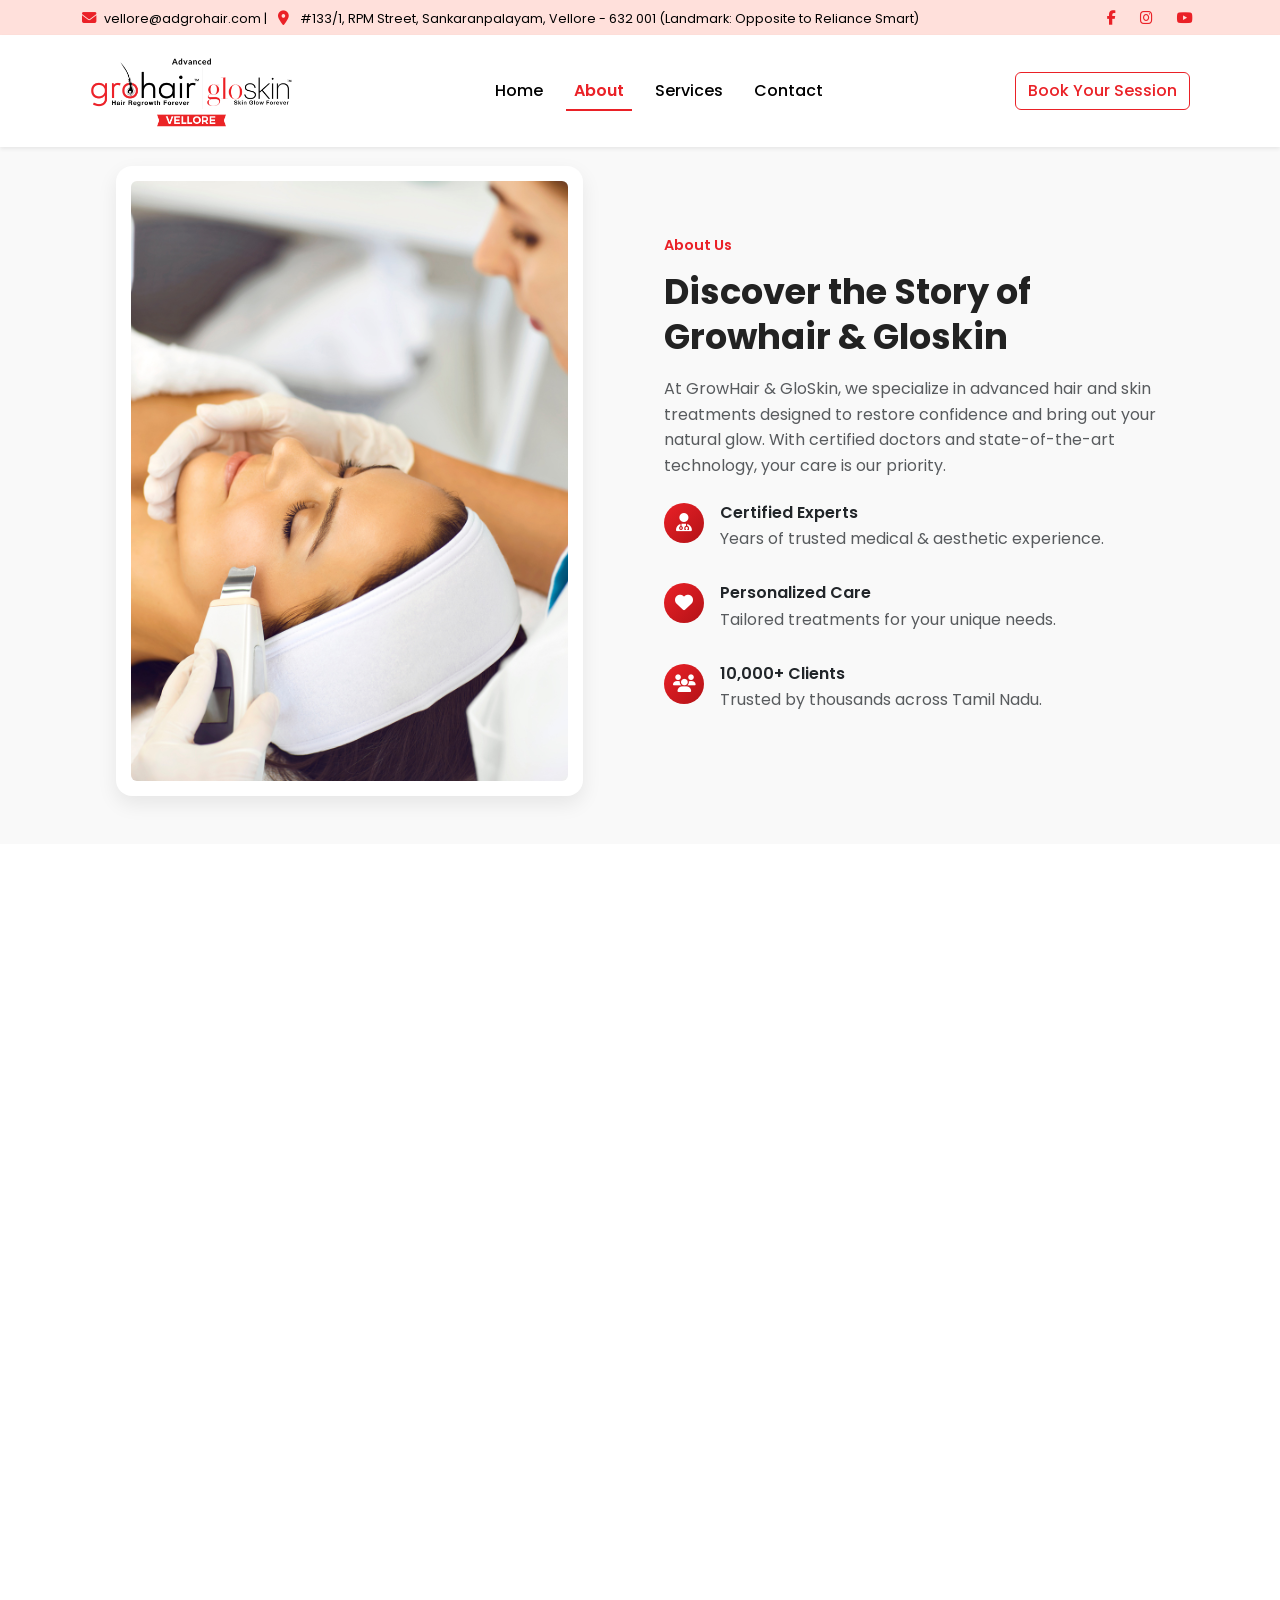
==== about.html @ 5939782a "Vellore_latestcommit_2309" ====
<!DOCTYPE html>
<html lang="en">
<head>
  <meta charset="UTF-8">
  <meta name="viewport" content="width=device-width, initial-scale=1.0">
  <title>GroHair & GloSkin - About</title>
<!-- Google Tag Manager -->
<script>(function(w,d,s,l,i){w[l]=w[l]||[];w[l].push({'gtm.start':
new Date().getTime(),event:'gtm.js'});var f=d.getElementsByTagName(s)[0],
j=d.createElement(s),dl=l!='dataLayer'?'&l='+l:'';j.async=true;j.src=
'https://www.googletagmanager.com/gtm.js?id='+i+dl;f.parentNode.insertBefore(j,f);
})(window,document,'script','dataLayer','GTM-WXD4KXWD');</script>
<!-- End Google Tag Manager -->


  <link rel="shortcut icon" href="assets/images/logo.png" type="image/x-icon">
  <link href="https://cdn.jsdelivr.net/npm/bootstrap@5.3.3/dist/css/bootstrap.min.css" rel="stylesheet">
   <link href="https://fonts.googleapis.com/css2?family=Poppins:wght@400;500;600;700&display=swap" rel="stylesheet">
   <link rel="stylesheet" href="https://cdn.jsdelivr.net/npm/swiper@11/swiper-bundle.min.css" />
      <link href="https://cdnjs.cloudflare.com/ajax/libs/font-awesome/6.4.0/css/all.min.css" rel="stylesheet">



<link rel="stylesheet" href="style.css">
<!-- Meta Pixel Code -->
<script>
!function(f,b,e,v,n,t,s)
{if(f.fbq)return;n=f.fbq=function(){n.callMethod?
n.callMethod.apply(n,arguments):n.queue.push(arguments)};
if(!f._fbq)f._fbq=n;n.push=n;n.loaded=!0;n.version='2.0';
n.queue=[];t=b.createElement(e);t.async=!0;
t.src=v;s=b.getElementsByTagName(e)[0];
s.parentNode.insertBefore(t,s)}(window, document,'script',
'https://connect.facebook.net/en_US/fbevents.js');
fbq('init', '1101899361295319');
fbq('track', 'PageView');
</script>
<noscript><img height="1" width="1" style="display:none"
src="https://www.facebook.com/tr?id=1101899361295319&ev=PageView&noscript=1"
/></noscript>
<!-- End Meta Pixel Code -->

<!-- Meta Pixel Code -->
<script>
!function(f,b,e,v,n,t,s)
{if(f.fbq)return;n=f.fbq=function(){n.callMethod?
n.callMethod.apply(n,arguments):n.queue.push(arguments)};
if(!f._fbq)f._fbq=n;n.push=n;n.loaded=!0;n.version='2.0';
n.queue=[];t=b.createElement(e);t.async=!0;
t.src=v;s=b.getElementsByTagName(e)[0];
s.parentNode.insertBefore(t,s)}(window, document,'script',
'https://connect.facebook.net/en_US/fbevents.js');
fbq('init', '1142570597698056');
fbq('track', 'PageView');
</script>
<noscript><img height="1" width="1" style="display:none"
src="https://www.facebook.com/tr?id=1142570597698056&ev=PageView&noscript=1"
/></noscript>

<!-- End Meta Pixel Code -->

<!-- Google tag (gtag.js) -->
<script async src="https://www.googletagmanager.com/gtag/js?id=AW-17506016477"></script>
<script>
  window.dataLayer = window.dataLayer || [];
  function gtag(){dataLayer.push(arguments);}
  gtag('js', new Date());

  gtag('config', 'AW-17506016477');
</script>

<script>
function gtag_report_conversion(url) {
  var callback = function () {
    if (typeof(url) != 'undefined') {
      window.location = url;
    }
  };
  gtag('event', 'conversion', {
      'send_to': 'AW-17506016477/Gh0JCNPVyZsbEN25wptB',
      'event_callback': callback
  });
  return false;
}
</script>

</head>
<body>
  <!-- Google Tag Manager (noscript) -->
<noscript><iframe src="https://www.googletagmanager.com/ns.html?id=GTM-WXD4KXWD"
height="0" width="0" style="display:none;visibility:hidden"></iframe></noscript>

<!-- End Google Tag Manager (noscript) -->

   <!-- Top Header -->
<div class="top-header fixed-top">
  <div class="container d-flex justify-content-between align-items-center small">
    <div class="">
    <a href="mailto:vellore@adgrohair.com"><i class="fas fa-envelope me-2"></i>vellore@adgrohair.com | </a>
      <i class="fas fa-map-marker-alt ms-2 me-2"></i> #133/1, RPM Street, Sankaranpalayam, Vellore - 632 001 (Landmark: Opposite to Reliance Smart)
    </div>
    <div>
      <a href="#" class="text-muted me-3"><i class="fab fa-facebook-f"></i></a>
      <a href="#" class="text-muted me-3"><i class="fab fa-instagram"></i></a>
      <a href="#" class="text-muted"><i class="fab fa-youtube"></i></a>
    </div>
  </div>
</div>
  <!-- Header -->
 <nav class="navbar navbar-expand-lg bg-white shadow-sm py-3 fixed-top">
  <div class="container">
<a class="navbar-brand" href="index.html">
  <img src="assets/images/logo.png" alt="GroHair GloSkin Logo" class="custom-logo">
</a>
    <button class="navbar-toggler" type="button" data-bs-toggle="collapse" data-bs-target="#navbarNav">
      <span class="navbar-toggler-icon"></span>
    </button>
    <div class="collapse navbar-collapse header-nav" id="navbarNav">
      <ul class="navbar-nav mx-auto mb-2 mb-lg-0">
        <li class="nav-item"><a class="nav-link " href="index.html">Home</a></li>
        <li class="nav-item"><a class="nav-link active" href="about.html">About</a></li>
        <li class="nav-item"><a class="nav-link" href="service.html">Services</a></li>
        <li class="nav-item"><a class="nav-link" href="contact.html">Contact</a></li>
      </ul>
      <div class="d-flex">
        <a href="booking.html" class="btn btn-outline-dark me-2">Book Your Session</a>
      </div>
    </div>
  </div>
</nav>



 <section class="about-single py-5">
  <div class="container">
    <div class="row align-items-center g-5">

      <!-- LEFT IMAGE -->
      <div class="col-lg-6 text-center">
        <div class="about-img-wrapper">
          <img src="assets/images/about.png" alt="About Clinic" class="img-fluid rounded">
        </div>
      </div>

      <!-- RIGHT CONTENT -->
      <div class="col-lg-6">
        <span class="tag">About Us</span>
        <h2 class="fw-bold mb-3">Discover the Story of Growhair & Gloskin</h2>
        <p class="text-muted mb-4">
          At GrowHair & GloSkin, we specialize in advanced hair and skin treatments 
          designed to restore confidence and bring out your natural glow. With 
          certified doctors and state-of-the-art technology, your care is our priority.
        </p>

        <!-- HIGHLIGHTS -->
        <div class="d-flex mb-3">
          <div class="icon-box me-3">
            <i class="fas fa-user-md"></i>
          </div>
          <div>
            <h6 class="fw-semibold mb-1">Certified Experts</h6>
            <p class="small text-muted">Years of trusted medical & aesthetic experience.</p>
          </div>
        </div>
        <div class="d-flex mb-3">
          <div class="icon-box me-3">
            <i class="fas fa-heart"></i>
          </div>
          <div>
            <h6 class="fw-semibold mb-1">Personalized Care</h6>
            <p class="small text-muted">Tailored treatments for your unique needs.</p>
          </div>
        </div>
        <div class="d-flex">
          <div class="icon-box me-3">
            <i class="fas fa-users"></i>
          </div>
          <div>
            <h6 class="fw-semibold mb-1">10,000+ Clients</h6>
            <p class="small text-muted">Trusted by thousands across Tamil Nadu.</p>
          </div>
        </div>
      </div>

    </div>
  </div>
</section>


<section class="popular-treatments py-5">
  <div class="container">
    <div class="row align-items-center flex-column flex-lg-row">

      <!-- LEFT CONTENT -->
        <div class="col-lg-4 mb-4 mb-lg-0 text-center text-lg-start">
        <p class="text-muted small">Popular on Glowskin</p>
        <h2 class="mb-3 fw-semibold">Our Most Popular Skin Treatments</h2>
        <p class="text-muted">Book professional massage & beauty therapists that come to you. Same day or in advance, <span class="text-danger fw-medium">7 days a week</span>, 6am to midnight.</p>

        <div class="d-flex gap-2 mt-4">
          <button class="treatments-prev btn btn-outline-light border"><</button>
          <button class="treatments-next btn btn-outline-light border">></button>
        </div>
      </div>

      <!-- RIGHT CARDS SLIDER -->
       <div class="col-lg-8">
        <div class="swiper popularSwiper">
          <div class="swiper-wrapper">

            <!-- CARD 1 -->
            <div class="swiper-slide treatment-card">
              <img src="assets/images/micro.png" class="img-fluid" alt="Remedial massage">
              <div class="card-body p-3">
                <h5 class="fw-semibold">Remedial Massage</h5>
                <p class="text-muted small mb-2">A targeted massage to relieve chronic aches, tension, and muscle soreness.</p>
                <a href="contact.html" class="fw-medium">BOOK NOW →</a>
              </div>
            </div>

            <!-- CARD 2 -->
            <div class="swiper-slide treatment-card">
              <img src="assets/images/Wart-removal.png" class="img-fluid" alt="Wart Removal">
              <div class="card-body p-3">
                <h5 class="fw-semibold">Wart Removal</h5>
                <p class="text-muted small mb-2">Advanced cryotherapy techniques for safe and effective wart removal.</p>
                <a href="contact.html" class="fw-medium">BOOK NOW →</a>
              </div>
            </div>

            <!-- CARD 3 -->
            <div class="swiper-slide treatment-card">
              <img src="assets/images/hair-laser.png" class="img-fluid" alt="Laser Hair Removal">
              <div class="card-body p-3">
                <h5 class="fw-semibold">Laser Hair Removal</h5>
                <p class="text-muted small mb-2">Say goodbye to unwanted hair with our safe and long-lasting laser treatments.</p>
                <a href="contact.html" class="fw-medium">BOOK NOW →</a>
              </div>
            </div>

            <!-- CARD 4 -->
            <div class="swiper-slide treatment-card">
              <img src="assets/images/hydrafacial.png" class="img-fluid" alt="HydraFacial">
              <div class="card-body p-3">
                <h5 class="fw-semibold">HydraFacial</h5>
                <p class="text-muted small mb-2">Deeply cleanse, extract, and hydrate for instantly glowing skin.</p>
                <a href="contact.html" class="fw-medium">BOOK NOW →</a>
              </div>
            </div>

            <!-- CARD 5 -->
            <div class="swiper-slide treatment-card">
              <img src="assets/images/q-switch.png" class="img-fluid" alt="Q-Switch Laser">
              <div class="card-body p-3">
                <h5 class="fw-semibold">Q-Switch Laser</h5>
                <p class="text-muted small mb-2">For pigmentation, melasma, and tattoo removal with precision and care.</p>
                <a href="contact.html" class="fw-medium">BOOK NOW →</a>
              </div>
            </div>

            <!-- CARD 6 -->
            <div class="swiper-slide treatment-card">
              <img src="assets/images/skin-brightning.png" class="img-fluid" alt="Skin Brightening">
              <div class="card-body p-3">
                <h5 class="fw-semibold">Skin Brightening</h5>
                <p class="text-muted small mb-2">Reveal radiant, even-toned skin with our custom brightening treatments.</p>
                <a href="contact.html" class="fw-medium">BOOK NOW →</a>
              </div>
            </div>

            <!-- CARD 7 -->
            <div class="swiper-slide treatment-card">
              <img src="assets/images/rf.png" class="img-fluid" alt="RF Skin Tightening">
              <div class="card-body p-3">
                <h5 class="fw-semibold">RF Skin Tightening</h5>
                <p class="text-muted small mb-2">Non-invasive radio frequency for firmer, younger-looking skin.</p>
                <a href="contact.html" class="fw-medium">BOOK NOW →</a>
              </div>
            </div>

            <!-- CARD 8 -->
            <div class="swiper-slide treatment-card">
              <img src="assets/images/botox.png" class="img-fluid" alt="Botox Injections">
              <div class="card-body p-3">
                <h5 class="fw-semibold">Wrinkle Reduction Therapy</h5>
                <p class="text-muted small mb-2">Reduce fine lines and wrinkles for a smooth, youthful appearance.</p>
                <a href="contact.html" class="fw-medium">BOOK NOW →</a>
              </div>
            </div>

          </div>
        </div>
      </div> <!-- End col -->

    </div>
  </div>
</section>



<section class="popular-treatments py-5">
  <div class="container">
    <div class="row align-items-center">

      <!-- LEFT CONTENT -->
      <div class="col-lg-4 mb-4 mb-lg-0">
        <p class="text-muted small">Popular on Growhair</p>
        <h2 class="mb-3 fw-semibold">Our Most Popular Hair Treatments</h2>
        <p class="text-muted">Book professional massage & beauty therapists that come to you. Same day or in advance, <span class="text-danger fw-medium">7 days a week</span>, 6am to midnight.</p>

        <!-- Navigation Arrows -->
        <div class="d-flex gap-2 mt-4">
          <button class="treatments-prev btn btn-outline-light border"><</button>
          <button class="treatments-next btn btn-outline-light border">></button>
        </div>
      </div>

      <!-- RIGHT CARDS SLIDER -->
      <div class="col-lg-8">
        <div class="swiper popularSwiper">
          <div class="swiper-wrapper">

            <!-- CARD 1 -->
<!-- CARD 1 -->
<div class="swiper-slide treatment-card">
  <img src="assets/images/Eyebrow-Transplant.png" class="img-fluid" alt="Eyebrow Transplant">
  <div class="card-body p-3">
    <h5 class="fw-semibold">Eyebrow Transplant</h5>
    <p class="text-muted small mb-2">Restore thinning or sparse brows naturally with permanent eyebrow transplants.</p>
    <a href="contact.html" class="text-primary fw-medium">BOOK NOW →</a>
  </div>
</div>

<!-- CARD 2 -->
<div class="swiper-slide treatment-card">
  <img src="assets/images/Mesotherapy.png" class="img-fluid" alt="Mesotherapy StemXPro">
  <div class="card-body p-3">
    <h5 class="fw-semibold">Mesotherapy – StemXPro</h5>
    <p class="text-muted small mb-2">Infuse essential vitamins, minerals & peptides to stimulate hair regrowth with StemXPro.</p>
    <a href="contact.html" class="text-primary fw-medium">BOOK NOW →</a>
  </div>
</div>

<!-- CARD 3 -->
<div class="swiper-slide treatment-card">
  <img src="assets/images/Scalp-Micropigmentation.png" class="img-fluid" alt="Scalp Micropigmentation">
  <div class="card-body p-3">
    <h5 class="fw-semibold">Scalp Micropigmentation</h5>
    <p class="text-muted small mb-2">Achieve the look of fuller, denser hair with advanced scalp tattooing techniques.</p>
    <a href="contact.html" class="text-primary fw-medium">BOOK NOW →</a>
  </div>
</div>

<!-- CARD 4 -->
<div class="swiper-slide treatment-card">
  <img src="assets/images/Oxgen-Laser-Therapy.png" class="img-fluid" alt="Oxygen Laser Therapy">
  <div class="card-body p-3">
    <h5 class="fw-semibold">Oxygen Laser Therapy</h5>
    <p class="text-muted small mb-2">Revitalize your scalp with oxygenation and laser stimulation for optimal hair health.</p>
    <a href="contact.html" class="text-primary fw-medium">BOOK NOW →</a>
  </div>
</div>

<!-- CARD 5 -->
<div class="swiper-slide treatment-card">
  <img src="assets/images/Mesotherapy.png" class="img-fluid" alt="Mesotherapy Classic">
  <div class="card-body p-3">
    <h5 class="fw-semibold">Mesotherapy – Classic</h5>
    <p class="text-muted small mb-2">Boost scalp circulation with microinjections of essential nutrients for thicker, healthier hair.</p>
    <a href="contact.html" class="text-primary fw-medium">BOOK NOW →</a>
  </div>
</div>
<!-- CARD 6 -->
<div class="swiper-slide treatment-card">
  <img src="assets/images/hair-regrowth.png" class="img-fluid" alt="Hair Transplant">
  <div class="card-body p-3">
    <h5 class="fw-semibold">Hair Transplant</h5>
    <p class="text-muted small mb-2">Regain natural-looking hair with advanced FUE and FUT hair transplant procedures.</p>
    <a href="contact.html" class="text-primary fw-medium">BOOK NOW →</a>
  </div>
</div>

<!-- CARD 7 -->
<div class="swiper-slide treatment-card">
  <img src="assets/images/genpro.png" class="img-fluid" alt="RegenPro9 GFC Therapy">
  <div class="card-body p-3">
    <h5 class="fw-semibold">RegenPro9 – GFC Therapy</h5>
    <p class="text-muted small mb-2">Activate natural hair regrowth using growth factor concentrate from your own blood.</p>
    <a href="contact.html" class="text-primary fw-medium">BOOK NOW →</a>
  </div>
</div>

            <!-- <div class="swiper-slide treatment-card">
              <img src="assets/images/skin-brightning.png" class="img-fluid" alt="Facial">
              <div class="card-body p-3">
                <h5 class="fw-semibold">Signature facial</h5>
                <p class="text-muted small mb-2">A strong treatment targeting day-to-day aches and chronic pain.</p>
                <a href="#" class="text-primary fw-medium">BOOK NOW →</a>
              </div>
            </div>
            <div class="swiper-slide treatment-card">
              <img src="assets/images/rf.png" class="img-fluid" alt="Facial">
              <div class="card-body p-3">
                <h5 class="fw-semibold">Signature facial</h5>
                <p class="text-muted small mb-2">A strong treatment targeting day-to-day aches and chronic pain.</p>
                <a href="#" class="text-primary fw-medium">BOOK NOW →</a>
              </div>
            </div>
<div class="swiper-slide treatment-card">
              <img src="assets/images/botox.png" class="img-fluid" alt="Facial">
              <div class="card-body p-3">
                <h5 class="fw-semibold">Signature facial</h5>
                <p class="text-muted small mb-2">A strong treatment targeting day-to-day aches and chronic pain.</p>
                <a href="#" class="fw-medium">BOOK NOW →</a>
              </div>
            </div>
          </div>
        </div> -->
      </div> <!-- End col -->
       <img src="assets/images/Flw-two-clr.png" class="popular-leaf-img" alt="Leaf Decoration">
    </div>
  </div>
</section>

<!-- Footer Start -->
<section class="grofooter-section">
  <div class="grofooter-container">
    <!-- Column 1: Logo + Tagline -->
<div class="grofooter-brand">
  <a href="index.html">
    <img src="assets/images/logo.png" alt="GroHair Logo" class="grofooter-logo" />
  </a>
  <p class="grofooter-tagline">
    Restore your confidence today with our expert hair restoration solutions.<br>
    Book your consultation now!
  </p>
</div>


    <!-- Column 2: Contact -->
<div class="grofooter-contact">
  <h3 class="grofooter-heading">Contact</h3>
  <p>
   #133/1, RPM Street, Sankaranpalayam, Vellore - 632 001 (Landmark: Opposite to Reliance Smart)
  </p>

  <div class="grofooter-contact-line">
    <span class="grofooter-icon">📞</span>
    <a href="tel:+917571856789" class="grofooter-link">+91 75718 56789</a>
  </div>

  <div class="grofooter-contact-line">
    <span class="grofooter-icon">📧</span>
    <a href="mailto:vellore@adgrohair.com" class="grofooter-link">
      vellore@adgrohair.com
    </a>
  </div>
</div>


    <!-- Column 3: Quick Links -->
    <div class="grofooter-links">
      <h3 class="grofooter-heading">Quick Links</h3>
      <a href="index.html">Home</a>
      <a href="about.html">About</a>
      <a href="service.html">Services</a>
      <a href="contact.html">Contact</a>
      <!-- <a href="#">Testimonials</a> -->
      <!-- <a href="#">FAQs</a> -->
    </div>

    <!-- Column 4: Locations (Map Embed) -->
    <div class="grofooter-map">
      <h3 class="grofooter-heading">Locations</h3>
     <iframe src="https://www.google.com/maps/embed?pb=!1m18!1m12!1m3!1d3889.08391767936!2d79.13043507454557!3d12.902325316394398!2m3!1f0!2f0!3f0!3m2!1i1024!2i768!4f13.1!3m3!1m2!1s0x3bad38e03134b855%3A0x3d7d2d4d1b8ae24e!2sAdvanced%20Grohair%20%26%20Gloskin%20Vellore!5e0!3m2!1sen!2sin!4v1757584518952!5m2!1sen!2sin" width="100%" height="200" style="border:0;" allowfullscreen="" loading="lazy" referrerpolicy="no-referrer-when-downgrade"></iframe>
    </div>
  </div>
</section>

<div class="grofooter-bottom">
  <p>
    &copy; <span id="currentYear"></span> GroHair & GloSkin. All rights reserved.
    Website created by
    <a href="https://discovertechnologies.co/" target="_blank" class="ara-link">
      ARA Discover Technologies - A unit of ARA Discoveries Pvt. Ltd.
    </a>
  </p>
</div>

  <script src="https://cdn.jsdelivr.net/npm/bootstrap@5.3.3/dist/js/bootstrap.bundle.min.js"></script>
  <script src="https://cdn.jsdelivr.net/npm/swiper@11/swiper-bundle.min.js"></script>

<script>
  // Dynamically update year
  document.getElementById("currentYear").textContent = new Date().getFullYear();
</script>
<script>
const swiper = new Swiper('.mySwiper', {
  slidesPerView: 3,
  spaceBetween: 30,
  loop: true,
  navigation: {
    nextEl: '.swiper-button-next',
    prevEl: '.swiper-button-prev',
  },
  breakpoints: {
    0: { slidesPerView: 1 },
    768: { slidesPerView: 2 },
    992: { slidesPerView: 3 }
  }
});


var popularSwiper = new Swiper(".popularSwiper", {
  slidesPerView: 'auto',
  spaceBetween: 20,
  navigation: {
    nextEl: '.treatments-next',
    prevEl: '.treatments-prev',
  },
});


</script>


  <script src="https://cdn.jsdelivr.net/npm/bootstrap@5.3.3/dist/js/bootstrap.bundle.min.js"></script>
  </body>
</html>
---- style.css ----
* {
  scrollbar-width: thin;
  scrollbar-color: #ec2024 #f1f1f1;
}

body, html {
  margin: 0;
  padding: 0;
  height: 100%;
  width: 100%;
  font-family: 'Poppins', sans-serif;
 padding-top: 59px;
 overflow-x: hidden;
}
/* Whole scrollbar */
::-webkit-scrollbar {
  width: 10px;
  height: 10px;
}

/* For most modern browsers */
input[type="date"] {
  color: #333; /* or any visible color */
}

/* For mobile Safari and older Android WebViews */
input[type="date"]::-webkit-datetime-edit {
  color: #333;
}

/* Optional: placeholder color (though not shown by default on type="date") */
input[type="date"]::placeholder {
  color: #999; /* fallback if placeholder ever shows */
}


/* Track (the background) */
::-webkit-scrollbar-track {
  background: #f1f1f1; /* light gray or anything neutral */
  border-radius: 10px;
}

/* Thumb (the handle) */
::-webkit-scrollbar-thumb {
  background: #ec2024; /* your brand red */
  border-radius: 10px;
  border: 2px solid #f1f1f1; /* optional for inner spacing effect */
}

/* Hover effect */
::-webkit-scrollbar-thumb:hover {
  background: #ba0c1d; /* darker red on hover */
}

/* HERO SECTION */
.hero-overlay {
  position: relative;
  height: 100vh;
  background: url("assets/images/hero.png") center/cover no-repeat;
  display: flex;
  align-items: center;
  justify-content: center;
  color: #fff;
}

.overlay-content {
  background: rgba(0,0,0,0.6);
  padding: 40px;
  border-radius: 12px;
  text-align: center;
  max-width: 700px;
}

.overlay-content h1 {
  font-size: 3rem;
  margin-bottom: 20px;
}

.overlay-content p {
  font-size: 1.2rem;
  margin-bottom: 25px;
}

.overlay-span {
  color: #ffdada;
  font-weight: 200;
  margin-top: 10px;
}

.hero-buttons {
  display: flex;
  justify-content: center;
  gap: 15px;
  flex-wrap: wrap;
}

.btn-main {
  background: #EA2127;
  color: #fff;
  padding: 12px 28px;
  border-radius: 6px;
  text-decoration: none;
  font-weight: 600;
}

.btn-alt {
  border: 2px solid #fff;
  padding: 12px 28px;
  border-radius: 6px;
  text-decoration: none;
  color: #fff;
}



.top-header {
  background-color: #ffe0db;
  font-size: 0.9rem;
  color: #000;
  border-bottom: 1px solid #e0e0e0;
  padding: 10px 0;      /* ✅ smaller padding for tighter look */
  position: fixed;
  top: 0;
  left: 0;
  right: 0;
  z-index: 1030;
  margin: 0;           /* ✅ no margin */
}
.top-header i {
  color: #EA2127;            /* muted grey by default */
  margin-right: 5px;
  transition: color 0.3s ease;
  font-size: 0.9rem;
}



.top-header a:hover i {
  color: #dc3545;            /* red on hover */
}


.navbar.fixed-top {
  top: calc(10px * 2 + 1px + 0.9rem);  /* ✅ matches the top-header’s height calculation */
  margin: 0;          /* ✅ no margin */
  z-index: 1040;
}

.top-header a {
  color: #000 ;
  transition: color 0.3s;
  text-decoration: none;
}

.top-header a:hover {
  color: #dc3545; /* Red on hover */
}

.top-header i {
  margin-right: 5px;
}

.navbar {
  z-index: 1030; /* stays above other content */
}


.navbar-nav .nav-link {
  position: relative;
  padding: 0.5rem 1rem;
  font-weight: 500;
  color: #333; /* Default color */
  transition: color 0.3s, border-color 0.3s;
}

.navbar-nav .nav-link:hover {
  color: #EA2127; /* Your theme red color */
}

.navbar-nav .nav-link.active {
  color: #EA2127; /* Active tab color */
  font-weight: 600;
}

/* Optional: underline on active or hover */
.navbar-nav .nav-link::after {
  content: '';
  position: absolute;
  left: 0;
  bottom: 0;
  height: 2px;
  width: 0;
  background-color: #EA2127;
  transition: width 0.3s ease;
}

.navbar-nav .nav-link:hover::after,
.navbar-nav .nav-link.active::after {
  width: 100%;
}


.header-nav .nav-link {
  color: #000;
  margin-right: 15px;
  font-weight: 500;
}

.header-nav .btn-primary {
  background-color: #EA2127;
  border-color: #EA2127;
  margin-left: 10px;
  font-weight: 500;
}

.header-nav .btn-outline-dark {
  border-color: #EA2127;
  color: #EA2127;
  font-weight: 500;
}

.btn-outline-dark:hover {
  background-color: #EA2127;
  border-color: #EA2127;
  color: #fff;
  transform: scale(1.05);    /* Slight zoom effect */
}
.btn-outline-dark {
  border-color: #EA2127;
  color: #EA2127;
  transition: all 0.3s ease;
}
.navbar-brand {
  color: #EA2127 !important;
  font-weight: 700;
  font-size: 1.5rem;
    display: flex;
  align-items: center;
  max-height: 80px; /* Lock the navbar brand height */
  overflow: hidden;
}
.custom-logo {
  height: auto;
  max-height: 92px; /* Increase this to scale logo visually */
  object-fit: contain;
  transition: transform 0.3s ease-in-out;
}

.custom-logo:hover {
  transform: scale(1.05); /* Optional: adds subtle hover zoom */
}


/* === BREAKPOINTS === */

/* <576px - Mobile Phones */
@media (max-width: 575.98px) {
  .hero-section {
    display: flex;
    flex-direction: column;
     height: auto;
  }

  .navbar.fixed-top {
    top: 0;
  }
.top-header {
  display: none;
}
  .hero-left {
    padding: 70px 15px;
    text-align: center;

  }

  .hero-left h1 {
    font-size: 1.8rem;
  }

  .hero-left p {
    font-size: 1rem;
  }

  .hero-left .btn {
    width: 100%;
    margin-bottom: 10px;
  }

  .hero-right {
    width: 100%;
    height: 100vh; /* ✅ Fills full viewport height on mobile */
    overflow: hidden;
    position: relative;
  }

  .hero-right img {
    width: 100%;
    height: 100%;
    object-fit: cover; /* ✅ This is the king here → fills perfectly without distortion */
    display: block;
  }
}



/* 576px - 767.98px (Small Devices - Large Phones / Small Tablets) */
@media (min-width: 576px) and (max-width: 767.98px) {
    .hero-section {
    display: flex;
    flex-direction: column;
     height: auto;
  }

  .navbar.fixed-top {
    top: 0;
  }
  .hero-section {
    flex-direction: column;
  }
  .hero-left {
    padding: 40px 25px;
    text-align: center;
  }
  .hero-left h1 {
    font-size: 2rem;
  }
  .hero-left .btn {
    width: 100%;
    margin-bottom: 10px;
  }
  .hero-right {
    height: 300px;
  }
}

/* 768px - 991.98px (Tablets) */
@media (min-width: 768px) and (max-width: 991.98px) {
  .hero-left {
    padding: 50px;
  }
  .hero-left h1 {
    font-size: 2.3rem;
  }
  .hero-left p {
    font-size: 1.05rem;
  }
  .hero-right {
    height: 100%;
  }
}

/* 992px - 1199.98px (Small Desktops) */
@media (min-width: 992px) and (max-width: 1199.98px) {
  .hero-left {
    padding: 60px;
  }
  .hero-left h1 {
    font-size: 2.5rem;
  }
}

/* 1200px - 1399.98px (Large Desktops) */
@media (min-width: 1200px) and (max-width: 1399.98px) {
  .hero-left h1 {
    font-size: 2.8rem;
  }
}

    /* <!------------------------------------ Self-Care Steps Section --------------------------------------> */

    .selfcare-wrapper {
      margin-top: 50px;
      background: url('assets/images/bgs.png') no-repeat center top;
      background-size: cover;
      padding: 120px 20px 80px;
      color: #333;
    }

    .selfcare-wrapper h2 {
      font-size: 2.5rem;
      margin-bottom: 20px;
      font-weight: 600;
    }

    .selfcare-wrapper .step {
      margin-bottom: 40px;
    }

    .selfcare-wrapper .step h5 {
      color: #EA2127;
      font-weight: 600;
      margin-top: 15px;
    }

    .selfcare-wrapper .step p {
      color: #555;
      margin-top: 10px;
      font-size: 0.95rem;
    }

    .selfcare-wrapper .btn-primary {
      background-color: #EA2127;
      border-color: #EA2127;
      padding: 12px 25px;
      font-weight: 500;
      margin-top: 20px;
    }
.heading-wrapper {
  min-height: 60px; /* Set this to the tallest expected heading height */
  display: flex;
  align-items: center;
  justify-content: center;
}
.step {
  display: grid;
  grid-template-rows: auto 50px 1fr;
}

.step-heading {
  margin-bottom: 0;
  display: flex;
  align-items: center;
  justify-content: center;
}

.step-description {
  color: #555;
  margin-top: 10px;
}
.step img {
  height: 240px;
  width: auto;
  display: block;
  margin: 0 auto;
}


.swiper {
  width: 100%;
  padding: 60px 50px;
}

.swiper-wrapper {
  align-items: center;
}
.swiper-slide {
  background: #fff;
  border-radius: 12px;
  padding: 25px;
  box-shadow: 0 4px 12px rgba(0,0,0,0.1);
  transition: transform 0.4s ease, box-shadow 0.4s ease;
}

.swiper-slide-active {
  transform: scale(1.05);  /* Slight pop */
  box-shadow: 0 12px 30px rgba(0,0,0,0.15);
}

.swiper-wrapper {
  display: flex;
}


.review-author {
  display: flex;
  align-items: center;
  margin-top: 15px;
}

.review-card img {
  border-radius: 50%;
  width: 40px;
  height: 40px;
  margin-right: 10px;
  margin-bottom: 10px !important;
}

.name {
  font-weight: bold;
  color: #EA2127;
}

.swiper-button-next,
.swiper-button-prev {
  background: #EA2127;
  color: #fff;
  width: 40px;
  height: 40px;
  border-radius: 50%;
  display: flex;
  justify-content: center;
  align-items: center;
  box-shadow: 0 4px 10px rgba(0,0,0,0.15);
}

.swiper-button-next::after,
.swiper-button-prev::after {
  font-size: 16px;
}


.review-author {
  display: flex;
  align-items: center;
  margin-top: 15px;
}

.name {
  font-weight: bold;
  color: #EA2127;
}



@media (max-width: 575.98px) {
  .selfcare-wrapper {
    padding: 80px 15px 60px;
  }

  .selfcare-wrapper h2 {
    font-size: 1.8rem;
  }

  .step img {
    height: 180px;
  }

  .swiper {
    padding: 40px 30px;
  }

  .swiper-slide {
    padding: 35px;
  }
}

/* Small Devices (576px - 767.98px) */
@media (min-width: 576px) and (max-width: 767.98px) {
  .selfcare-wrapper h2 {
    font-size: 2rem;
  }

  .step img {
    height: 200px;
  }

  .swiper {
    padding: 40px 20px;
  }
   .swiper-slide {
    padding: 35px;
  }
}

/* Medium Devices (768px - 991.98px) */
@media (min-width: 768px) and (max-width: 991.98px) {
  .selfcare-wrapper {
    padding: 100px 30px 70px;
  }

  .selfcare-wrapper h2 {
    font-size: 2.2rem;
  }

  .step img {
    height: 220px;
  }

  .swiper {
    padding: 50px 30px;
  }
}

/* Large Devices (992px - 1199.98px) */
@media (min-width: 992px) and (max-width: 1199.98px) {
  .selfcare-wrapper {
    padding: 120px 50px 80px;
  }

  .selfcare-wrapper h2 {
    font-size: 2.3rem;
  }

  .step img {
    height: 240px;
  }

  .swiper {
    padding: 60px 40px;
  }
}

/* Extra Large Devices (1200px - 1399.98px) */
@media (min-width: 1200px) and (max-width: 1399.98px) {
  .selfcare-wrapper {
    padding: 120px 70px 90px;
  }

  .selfcare-wrapper h2 {
    font-size: 2.5rem;
  }

  .step img {
    height: 260px;
  }

  .swiper {
    padding: 70px 50px;
  }
}



/* treatments------------------------------- */

.popular-leaf-img {
  position: absolute;
  top: 0;         /* position at the top */
  right: 0;       /* right edge of the container */
  width: 100px;   /* control the size */
 /* subtle, like your screenshot */
  z-index: 1;
  pointer-events: none; /* clicks pass through to slider buttons */
}


.treatment-card:hover .leaf-img {
  opacity: 0.5; /* increase opacity slightly on hover for effect */
}


.popular-treatments .row {
  display: flex;
  flex-wrap: wrap;
}

.popular-treatments .col-lg-4 {
  flex: 0 0 auto;
  width: 33.3333%;
  max-width: 33.3333%;
}

.popular-treatments .col-lg-8 {
  flex: 0 0 auto;
  width: 66.6666%;
  max-width: 66.6666%;
  overflow: hidden; /* THIS prevents swiper from overflowing into left */
  position: relative; /* For swiper absolute positioning if needed */
}

.popularSwiper {
  overflow: visible; /* allow slides to breathe */
}

.popularSwiper .swiper-wrapper {
  display: flex;
}

.popularSwiper .swiper-slide {
  min-width: 280px; /* fixed or adjust based on your design */
  margin-right: 20px;
}

.treatment-card {
  background: #fff7f9;
  border-radius: 10px;
  overflow: hidden;
  transition: transform 0.3s ease;
}

.treatment-card:hover {
  transform: translateY(-5px);
}

.treatment-card img {
  width: 100%;
  height: auto;
  object-fit: cover;
  border-radius: 10px;
}

.treatment-card .card-body {
  padding: 20px;
}

.treatment-card h5 {
  font-size: 1.1rem;
  margin-bottom: 0.5rem;
}

.treatment-card a {
  color: #EA2127;
  text-decoration: none;
  font-weight: 500;
}

.treatments-prev,
.treatments-next {
  width: 35px;
  height: 35px;
  background: #f5ddea;
  color: #000 !important;
  border-radius: 50%;
  border: none;
  font-weight: bold;
  transition: background 0.3s;
}

.treatments-prev:hover,
.treatments-next:hover {
  background: #EA2127;
  color: #fff;
}

/* Swiper overrides */
.popularSwiper {
  overflow: visible;
}
.popularSwiper .swiper-slide {
  width: 260px; /* adjust card width */
  margin-right: 20px;
}

.card-body a{
  color:#EA2127 !important;
}

/* Default Styles (for >=1400px screens or desktops) already defined above */

/* 1200px - 1399px (Large Desktops) */
@media (max-width: 1399.98px) {
  .popularSwiper .swiper-slide {
    width: 240px;  /* slightly smaller cards */
    margin-right: 16px;
  }

  .treatment-card .card-body {
    padding: 16px;
  }
}

/* 992px - 1199px (Medium Desktops / Tablets Landscape) */
@media (max-width: 1199.98px) {
  .popular-treatments .col-lg-4 {
    width: 100%; /* Stack on smaller screens */
    text-align: center;
    margin-bottom: 20px;
  }

  .popular-treatments .col-lg-8 {
    width: 100%;
  }

  .popularSwiper .swiper-slide {
    width: 220px;
    margin-right: 15px;
  }

  .treatments-prev,
  .treatments-next {
    width: 32px;
    height: 32px;
  }
}

/* 768px - 991px (Tablets Portrait) */
@media (max-width: 991.98px) {
    .popular-treatments .col-lg-4 {
    width: 100% !important;
    max-width: 100% !important;
  }

  .popular-treatments .row {
    flex-direction: column !important;
  }

  .popular-treatments .treatments-prev,
  .popular-treatments .treatments-next {
    margin: 0 5px;
  }

  .popular-treatments .treatments-prev,
  .popular-treatments .treatments-next {
    width: 40px;
    height: 40px;
  }
  .popular-treatments .col-lg-8 {
    width: 100% !important;
    max-width: 100% !important;
  }
}

/* Below 576px (Phones) */
@media (max-width: 575.98px) {
   .popular-treatments .col-lg-4 {
    width: 100% !important;
    max-width: 100% !important;
  }

  .popular-treatments .row {
    flex-direction: column !important;
  }

  .popular-treatments .treatments-prev,
  .popular-treatments .treatments-next {
    margin: 0 5px;
  }

  .popular-treatments .treatments-prev,
  .popular-treatments .treatments-next {
    width: 40px;
    height: 40px;
  }
  .popular-treatments .col-lg-8 {
    width: 100% !important;
    max-width: 100% !important;
  }
}


.faq-section {
  background-color: #f7fafd;
  font-family: 'Poppins', sans-serif;
  background: url('assets/images/Vector\ 10.png') no-repeat center top;
}

.faq-search {
  position: relative;
  max-width: 500px;
}

.faq-search input {
  padding-right: 40px;
  border-radius: 6px;
  border: 1px solid #ccc;
}

.faq-search .search-btn {
  position: absolute;
  right: 10px;
  top: 50%;
  transform: translateY(-50%);
  background: none;
  border: none;
  color: #EA2127;
  font-size: 1.2rem;
}

.accordion-button:not(.collapsed) {
  color: #dc3545; /* Bootstrap’s red or use your custom red code */
  background-color: #ffe6e9; /* light red background (optional, remove if you want white) */
  box-shadow: inset 0 -1px 0 rgba(0,0,0,.125);
}

.accordion-button:focus {
  border-color: #dc3545;
  box-shadow: 0 0 0 0.25rem rgba(220, 53, 69, 0.25);
}


.accordion-button {
  font-size: 0.95rem;
  color: #000;
  font-weight: 500;
}

.accordion-button:focus {
  box-shadow: none;
}

.faq-leaf-img {
  position: absolute;
  right: 0;
  bottom: 0;
  width: 180px;
  z-index: 0;
  opacity: 0.8;
}

.btn-primary {
  background-color: #EA2127;
  border-color: #EA2127;
  font-weight: 500;
}
 .grofooter-section {
    background-color: #fff8f8;
    padding: 50px 20px;
  }

  .grofooter-container {
    display: grid;
    grid-template-columns: 1fr;
    gap: 30px;
    max-width: 1200px;
    margin: auto;
  }

  .grofooter-brand {
    text-align: left;
  }

  .grofooter-logo {
    max-width: 220px;
    margin-bottom: 15px;
  }

  .grofooter-tagline {
    font-size: 16px;
    color: #222;
    line-height: 1.6;
  }

  .grofooter-contact, .grofooter-links, .grofooter-map {
    font-size: 16px;
    color: #333;
  }

  .grofooter-heading {
    font-size: 20px;
    margin-bottom: 15px;
    font-weight: 600;
  }

  .grofooter-links a {
    display: block;
    color: #000;
    text-decoration: none;
    margin-bottom: 8px;
    transition: color 0.3s ease;
  }

  .grofooter-links a:hover {
    color: #e53935;
  }

  .grofooter-contact-line {
  display: flex;
  align-items: center;
  gap: 8px;
  margin: 5px 0;
}

.grofooter-icon {
  font-size: 16px;
}

.grofooter-link {
  color: #000;
  text-decoration: none;
}

.grofooter-link:hover {
  color: #e53935;
}

.grofooter-bottom {
  background-color: #ec2024;
  color: #fff;
  text-align: center;
  padding: 10px 10px;
  justify-content: center;
  font-size: 0.9rem;
}

.grofooter-bottom p{
  margin-bottom: 0;
}

.grofooter-bottom a.ara-link {
  color: #fff; /* or your brand red */
  text-decoration: none;
  font-weight: 500;
}

.grofooter-bottom a.ara-link:hover {
  text-decoration: underline;
}



@media (max-width: 576px) {
   .grofooter-container {
    grid-template-columns: 1fr; /* Force single column, stacked */
  }

  .grofooter-brand,
  .grofooter-contact,
  .grofooter-links,
  .grofooter-map {
    text-align: left;
  }

  .grofooter-logo {
    max-width: 180px;
  }

  .grofooter-tagline {
    font-size: 14px;
    line-height: 1.5;
  }

  .grofooter-heading {
    font-size: 18px;
  }

  .grofooter-contact,
  .grofooter-links,
  .grofooter-map {
    font-size: 14px;
  }

  .grofooter-contact-line {
    flex-wrap: wrap; /* Makes icon + text break onto next line if squished */
  }

  .grofooter-link {
    word-break: break-word; /* Wrap long email addresses */
    font-size: 14px;
  }

  .grofooter-map iframe {
    width: 100%;
    height: 180px;
  }
  }


  @media (min-width: 768px) {
    .grofooter-container {
      grid-template-columns: repeat(3, 1fr);
    }
  }

  @media (min-width: 992px) {
    .grofooter-container {
      grid-template-columns: 2fr 1fr 1fr 1.5fr;
    }
  }

  @media (min-width: 1200px) {
    .grofooter-container {
      gap: 50px;
    }
  }


  /* before after------------------------------------------------------------ */

  .before-after-section .ba-card img {
  transition: transform 0.3s ease;
}

.before-after-section .ba-card:hover img {
  transform: scale(1.05);
}



  /* about------------------------------------------------------------------- */

.about-single {
  background: #f9f9f9;
}

.about-single .tag {
  font-size: 0.9rem;
  font-weight: 600;
  color: #EA2127;
  display: inline-block;
  margin-bottom: 12px;
}

.about-single h2 {
  font-size: 2.2rem;
  line-height: 1.3;
  color: #222;
}

.about-single p {
  font-size: 1rem;
  line-height: 1.6;
}

.about-img-wrapper {
  background: #fff;
  padding: 15px;
  border-radius: 16px;
  box-shadow: 0 8px 20px rgba(0,0,0,0.08);
  display: inline-block;
}

.icon-box {
  width: 40px;
  height: 40px;
  border-radius: 50%;
  background: linear-gradient(135deg, #EA2127, #b31217);
  display: flex;
  align-items: center;
  justify-content: center;
  color: #fff;
  font-size: 18px;
}

@media (max-width: 767px) {
  .about-single {
    text-align: center;
  }
  .about-single h2 {
    font-size: 1.8rem;
  }
  .d-flex {
    justify-content: center;
  }
}



/* services----------------------------------------------------------------- */

.toggle-arrow {
  font-size: 1rem;
  margin-left: 6px;
  display: inline-block;
  transition: transform 0.3s ease; /* smooth animation */
}

.toggle-arrow.down {
  transform: rotate(90deg); /* rotates from right to down */
}


.treatment-detail-section {
  background-color: #fdf6f9;
}

.treatment-nav li {
  cursor: pointer;
  margin-bottom: 12px;
  padding: 10px 15px;
  border-radius: 5px;
  transition: background 0.3s;
}
.treatment-nav li:hover {
  background-color: #EA2127; /* Optional: highlight the whole li on hover */
  color: #fff; /* Text color of the li */
}

.treatment-nav li:hover span {
  color: #fff; /* Span color turns white on hover */
}
.treatment-nav li.active, .treatment-nav li:hover {
  background-color: #EA2127;
  color: #fff;
}
.treatment-nav li span {
  font-weight: 600;
  margin-right: 10px;
  color: #EA2127;
}
.treatment-nav li.active span {
  color: #ffffff;
}

.tab-pane {
  display: none;
}
.tab-pane.active {
  display: block;
}

.treatment-title {
  font-size: 1.8rem;
}

.img-wrapper {
  position: relative;
}
.decorative-leaf {
  position: absolute;
  bottom: 500px;
  right: -20px;
  width: 80px;
}

.decorative-leafs {
  position: absolute;
  top: 150px;
  left: 20px;
  width: 80px;
}

.category-toggle {
  cursor: pointer;
  position: relative;
  transition: color 0.3s ease;
}
.category-toggle.active {
  color: #EA2127; /* Active = primary highlight color */
}

.category-toggle:hover {
  color: #EA2127; /* or your brand primary color */
}


@media (max-width: 768px) {
  .decorative-leafs {
    display: none;
  }
}


/* contact--------------------------------------------------------------------- */


    .contact-form {
      background: #fff;
      border-radius: 10px;
      padding: 40px;
      box-shadow: 0 0 15px rgba(0,0,0,0.05);
    }
    .form-control, .form-check-input {
      border-radius: 8px;
      padding: 12px 14px;
    }
    .form-check-label {
      font-size: 0.9rem;
    }
    .contact-info {
      background: #fff;
      border-radius: 10px;
      padding: 30px;
      box-shadow: 0 0 15px rgba(0,0,0,0.05);
    }
    .contact-info img {
      border-radius: 12px;
      width: 100%;
      height: auto;
      object-fit: cover;
    }
    .contact-info .info-box {
      background: #f5f7fa;
      border-radius: 8px;
      padding: 15px;
      margin-top: 15px;
    }
    .contact-info .info-box i {
      color: #0d6efd;
      margin-right: 10px;
    }



    .book-section {
      /* margin: 100px 20px; */
      min-height: 100vh;
      background: url('assets/images/grohair-slide-four.webp') no-repeat center center/cover;
      display: flex;
      align-items: center;
      justify-content: center;
      padding: 40px 20px;
    }

    .book-form-wrapper {
      background-color: rgba(0, 0, 0, 0.85);
      padding: 40px;
      border-radius: 10px;
      max-width: 600px;
      width: 100%;
    }

    .book-form-wrapper h2 {
      text-align: center;
      margin-bottom: 30px;
      font-size: 28px;
      font-weight: bold;
      line-height: 1.4;
      color: white !important;
    }

    .book-form {
      display: flex;
      flex-wrap: wrap;
      gap: 15px;
    }

    .book-input,
    .book-select {
      flex: 1 1 calc(50% - 10px);
      padding: 12px 15px;
      background: transparent;
      border: 1px solid #fff;
      color: #fff !important;
      border-radius: 4px;
      font-size: 14px;
    }

.book-input[type="date"] {
  /* background-color: #000 !important; */
  color: #fff !important;
  border: 1px solid #fff;
  padding: 12px 15px;
  border-radius: 4px;
  font-size: 14px;
  appearance: none;
  -webkit-appearance: none;
  -moz-appearance: none;
}

/* Force color on the internal date value */
.book-input[type="date"]::-webkit-datetime-edit {
  color: #fff;
}

/* Remove borders around the date text */
.book-input[type="date"]::-webkit-inner-spin-button,
.book-input[type="date"]::-webkit-clear-button {
  display: none;
}

/* White calendar icon */
.book-input[type="date"]::-webkit-calendar-picker-indicator {
  filter: invert(1);
  cursor: pointer;
}


    .book-input::placeholder,
    .book-select {
      color: #ddd !important;
    }

    .book-input[type="date"],
    .book-input[type="time"] {
      color-scheme: dark;
    }

    .book-button-wrapper {
      flex: 1 1 100%;
      text-align: center;
    }

    .book-btn {
      background-color: #ff2f3b;
      border: none;
      padding: 12px 30px;
      font-size: 16px;
      color: #fff;
      border-radius: 5px;
      cursor: pointer;
      transition: 0.3s ease;
    }

    .book-btn:hover {
      background-color: #d12630;
    }

    /* Tagline above heading */
    .book-top-tag {
      position: absolute;
      top: 30px;
      text-align: center;
      width: 100%;
    }

    .book-top-tag span {
      background-color: #ff2f3b;
      color: white;
      padding: 4px 12px;
      border-radius: 20px;
      font-size: 12px;
      text-transform: uppercase;
      letter-spacing: 1px;
    }

    .book-top-tag h1 {
      color: #111;
      margin-top: 10px;
      font-size: 26px;
    }
.book-select {
  flex: 1 1 calc(50% - 10px);
  padding: 12px 15px;
  /* background-color: #000 !important;            */
  color: #fff !important;                      /* White text */
  border: 1px solid #fff;
  border-radius: 4px;
  font-size: 14px;
  appearance: none !important;
  -webkit-appearance: none !important;
  -moz-appearance: none !important;
  background-image: url("data:image/svg+xml;utf8,<svg fill='white' height='16' viewBox='0 0 24 24' width='16' xmlns='http://www.w3.org/2000/svg'><path d='M7 10l5 5 5-5z'/></svg>");
  background-repeat: no-repeat;
  background-position: right 10px center;
  background-size: 16px;
  background-blend-mode: difference;
  cursor: pointer;
}


.book-select:focus {
  outline: none;
  box-shadow: 0 0 0 2px #ff2f3b; /* That punchy hot pink/red accent */
}

.book-select option {
  background-color: #000 !important;           /* Forces dark dropdown list */
  color: #fff !important;
}

    @media (max-width: 600px) {
      .book-input,
      .book-select {
        flex: 1 1 100%;
      }
    }




.thankyou-container {
  text-align: center;
  font-family: 'Segoe UI', Tahoma, Geneva, Verdana, sans-serif;
  background: linear-gradient(to right, #ece9e6, #ffffff);
  display: flex;
  justify-content: center;
  align-items: center;
  height: 100vh;
}

.thankyou-box {
  background-color: #fff;
  padding: 3rem;
  border-radius: 1.5rem;
  box-shadow: 0 8px 24px rgba(0, 0, 0, 0.1);
}

.thankyou-box h1 {
  font-size: 2.5rem;
  color: #4CAF50;
  margin-bottom: 1rem;
}

.thankyou-box p {
  font-size: 1.2rem;
  color: #333;
  margin-bottom: 2rem;
}

.thank-btn {
  text-decoration: none;
  background-color: #4CAF50;
  color: white;
  padding: 0.75rem 2rem;
  border-radius: 2rem;
  font-weight: bold;
  transition: background-color 0.3s ease;
}

.thank-btn:hover {
  background-color: #a71d2a !important;
  color: #fff;
  text-decoration: none;
}
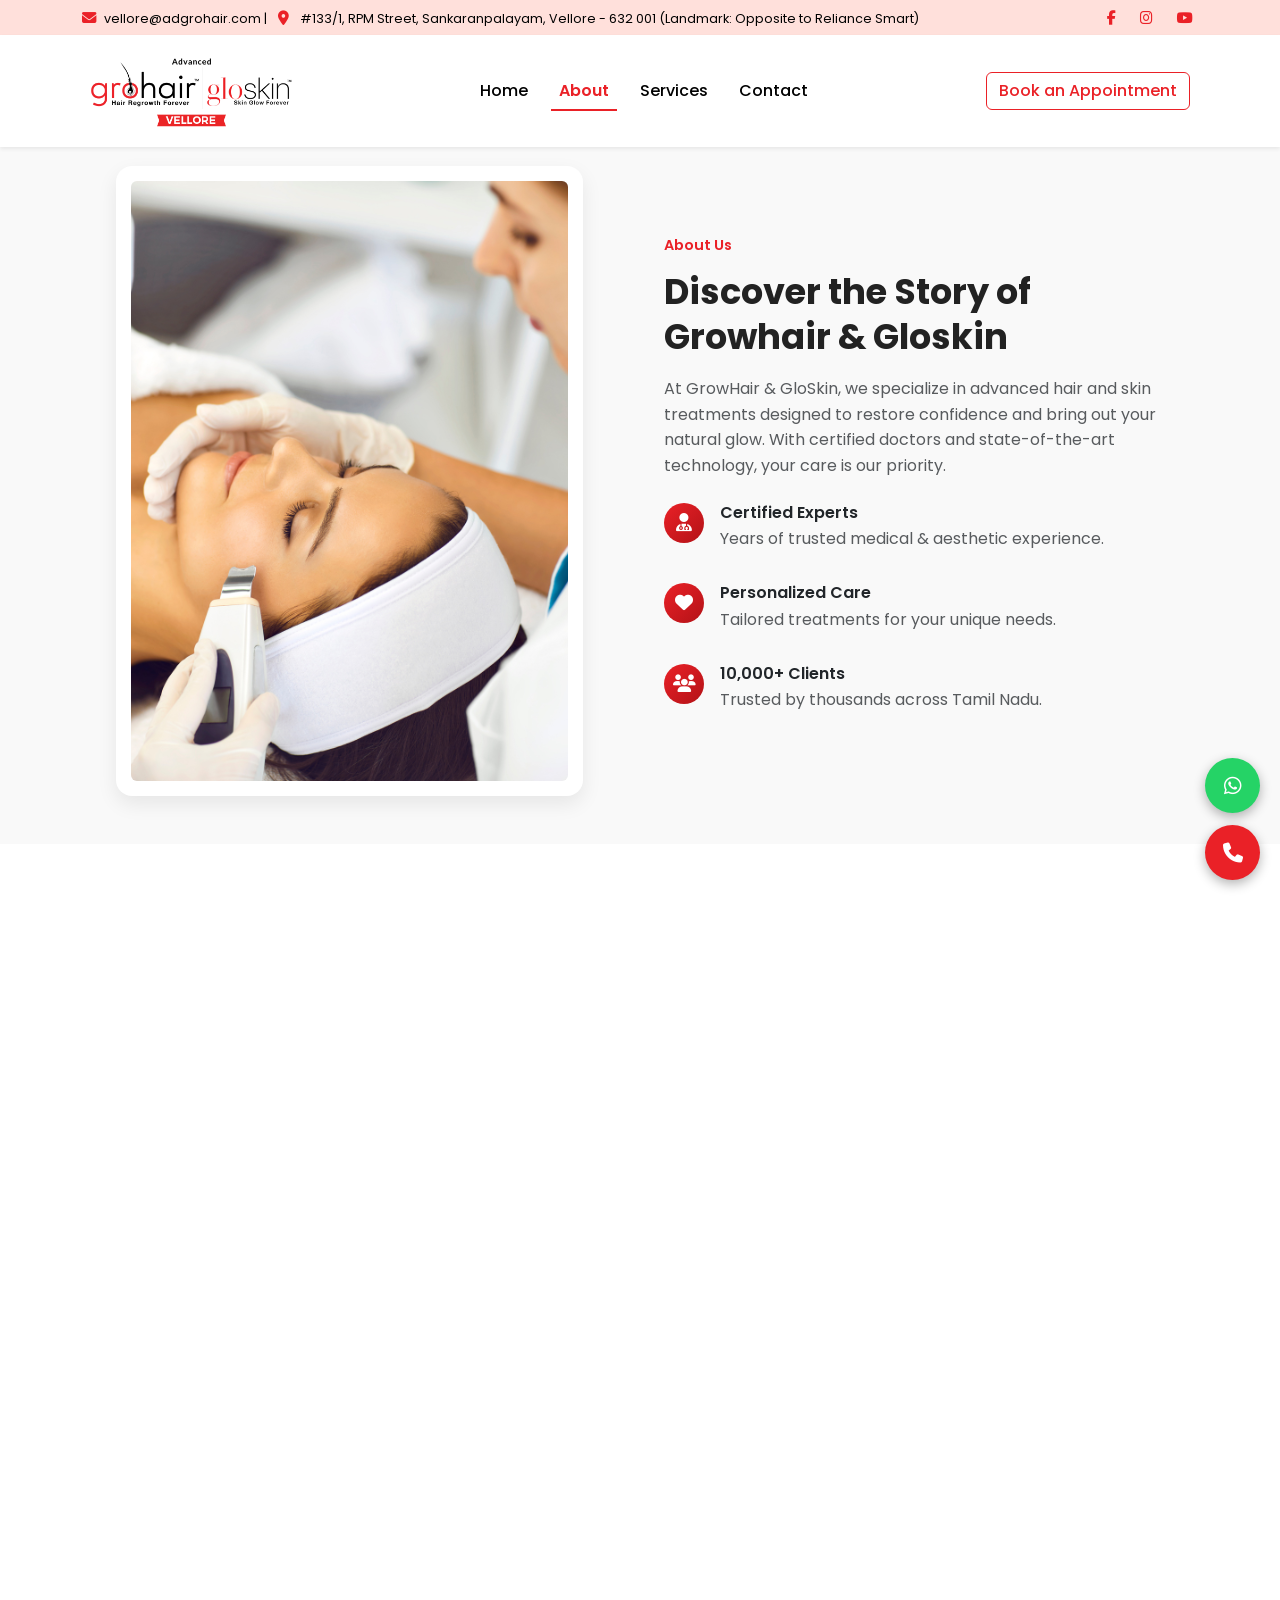
==== commit f9ea4d14: "2702" ====
--- a/about.html
+++ b/about.html
@@ -21,7 +21,7 @@
 
 
 
-<link rel="stylesheet" href="style.css">
+<link rel="stylesheet" href="style.css?v=2">
 <!-- Meta Pixel Code -->
 <script>
 !function(f,b,e,v,n,t,s)
@@ -120,10 +120,10 @@
         <li class="nav-item"><a class="nav-link " href="index.html">Home</a></li>
         <li class="nav-item"><a class="nav-link active" href="about.html">About</a></li>
         <li class="nav-item"><a class="nav-link" href="service.html">Services</a></li>
-        <li class="nav-item"><a class="nav-link" href="contact.html">Contact</a></li>
+        <li class="nav-item"><a class="nav-link" href="booking.html">Contact</a></li>
       </ul>
       <div class="d-flex">
-        <a href="booking.html" class="btn btn-outline-dark me-2">Book Your Session</a>
+        <a href="booking.html" class="btn btn-outline-dark me-2">Book an Appointment</a>
       </div>
     </div>
   </div>
@@ -214,7 +214,7 @@
               <div class="card-body p-3">
                 <h5 class="fw-semibold">Remedial Massage</h5>
                 <p class="text-muted small mb-2">A targeted massage to relieve chronic aches, tension, and muscle soreness.</p>
-                <a href="contact.html" class="fw-medium">BOOK NOW →</a>
+                <a href="booking.html" class="fw-medium">BOOK NOW →</a>
               </div>
             </div>
 
@@ -224,7 +224,7 @@
               <div class="card-body p-3">
                 <h5 class="fw-semibold">Wart Removal</h5>
                 <p class="text-muted small mb-2">Advanced cryotherapy techniques for safe and effective wart removal.</p>
-                <a href="contact.html" class="fw-medium">BOOK NOW →</a>
+                <a href="booking.html" class="fw-medium">BOOK NOW →</a>
               </div>
             </div>
 
@@ -234,7 +234,7 @@
               <div class="card-body p-3">
                 <h5 class="fw-semibold">Laser Hair Removal</h5>
                 <p class="text-muted small mb-2">Say goodbye to unwanted hair with our safe and long-lasting laser treatments.</p>
-                <a href="contact.html" class="fw-medium">BOOK NOW →</a>
+                <a href="booking.html" class="fw-medium">BOOK NOW →</a>
               </div>
             </div>
 
@@ -244,7 +244,7 @@
               <div class="card-body p-3">
                 <h5 class="fw-semibold">HydraFacial</h5>
                 <p class="text-muted small mb-2">Deeply cleanse, extract, and hydrate for instantly glowing skin.</p>
-                <a href="contact.html" class="fw-medium">BOOK NOW →</a>
+                <a href="booking.html" class="fw-medium">BOOK NOW →</a>
               </div>
             </div>
 
@@ -254,7 +254,7 @@
               <div class="card-body p-3">
                 <h5 class="fw-semibold">Q-Switch Laser</h5>
                 <p class="text-muted small mb-2">For pigmentation, melasma, and tattoo removal with precision and care.</p>
-                <a href="contact.html" class="fw-medium">BOOK NOW →</a>
+                <a href="booking.html" class="fw-medium">BOOK NOW →</a>
               </div>
             </div>
 
@@ -264,7 +264,7 @@
               <div class="card-body p-3">
                 <h5 class="fw-semibold">Skin Brightening</h5>
                 <p class="text-muted small mb-2">Reveal radiant, even-toned skin with our custom brightening treatments.</p>
-                <a href="contact.html" class="fw-medium">BOOK NOW →</a>
+                <a href="booking.html" class="fw-medium">BOOK NOW →</a>
               </div>
             </div>
 
@@ -274,7 +274,7 @@
               <div class="card-body p-3">
                 <h5 class="fw-semibold">RF Skin Tightening</h5>
                 <p class="text-muted small mb-2">Non-invasive radio frequency for firmer, younger-looking skin.</p>
-                <a href="contact.html" class="fw-medium">BOOK NOW →</a>
+                <a href="booking.html" class="fw-medium">BOOK NOW →</a>
               </div>
             </div>
 
@@ -284,7 +284,7 @@
               <div class="card-body p-3">
                 <h5 class="fw-semibold">Wrinkle Reduction Therapy</h5>
                 <p class="text-muted small mb-2">Reduce fine lines and wrinkles for a smooth, youthful appearance.</p>
-                <a href="contact.html" class="fw-medium">BOOK NOW →</a>
+                <a href="booking.html" class="fw-medium">BOOK NOW →</a>
               </div>
             </div>
 
@@ -327,7 +327,7 @@
   <div class="card-body p-3">
     <h5 class="fw-semibold">Eyebrow Transplant</h5>
     <p class="text-muted small mb-2">Restore thinning or sparse brows naturally with permanent eyebrow transplants.</p>
-    <a href="contact.html" class="text-primary fw-medium">BOOK NOW →</a>
+    <a href="booking.html" class="text-primary fw-medium">BOOK NOW →</a>
   </div>
 </div>
 
@@ -337,7 +337,7 @@
   <div class="card-body p-3">
     <h5 class="fw-semibold">Mesotherapy – StemXPro</h5>
     <p class="text-muted small mb-2">Infuse essential vitamins, minerals & peptides to stimulate hair regrowth with StemXPro.</p>
-    <a href="contact.html" class="text-primary fw-medium">BOOK NOW →</a>
+    <a href="booking.html" class="text-primary fw-medium">BOOK NOW →</a>
   </div>
 </div>
 
@@ -347,7 +347,7 @@
   <div class="card-body p-3">
     <h5 class="fw-semibold">Scalp Micropigmentation</h5>
     <p class="text-muted small mb-2">Achieve the look of fuller, denser hair with advanced scalp tattooing techniques.</p>
-    <a href="contact.html" class="text-primary fw-medium">BOOK NOW →</a>
+    <a href="booking.html" class="text-primary fw-medium">BOOK NOW →</a>
   </div>
 </div>
 
@@ -357,7 +357,7 @@
   <div class="card-body p-3">
     <h5 class="fw-semibold">Oxygen Laser Therapy</h5>
     <p class="text-muted small mb-2">Revitalize your scalp with oxygenation and laser stimulation for optimal hair health.</p>
-    <a href="contact.html" class="text-primary fw-medium">BOOK NOW →</a>
+    <a href="booking.html" class="text-primary fw-medium">BOOK NOW →</a>
   </div>
 </div>
 
@@ -367,7 +367,7 @@
   <div class="card-body p-3">
     <h5 class="fw-semibold">Mesotherapy – Classic</h5>
     <p class="text-muted small mb-2">Boost scalp circulation with microinjections of essential nutrients for thicker, healthier hair.</p>
-    <a href="contact.html" class="text-primary fw-medium">BOOK NOW →</a>
+    <a href="booking.html" class="text-primary fw-medium">BOOK NOW →</a>
   </div>
 </div>
 <!-- CARD 6 -->
@@ -376,7 +376,7 @@
   <div class="card-body p-3">
     <h5 class="fw-semibold">Hair Transplant</h5>
     <p class="text-muted small mb-2">Regain natural-looking hair with advanced FUE and FUT hair transplant procedures.</p>
-    <a href="contact.html" class="text-primary fw-medium">BOOK NOW →</a>
+    <a href="booking.html" class="text-primary fw-medium">BOOK NOW →</a>
   </div>
 </div>
 
@@ -386,7 +386,7 @@
   <div class="card-body p-3">
     <h5 class="fw-semibold">RegenPro9 – GFC Therapy</h5>
     <p class="text-muted small mb-2">Activate natural hair regrowth using growth factor concentrate from your own blood.</p>
-    <a href="contact.html" class="text-primary fw-medium">BOOK NOW →</a>
+    <a href="booking.html" class="text-primary fw-medium">BOOK NOW →</a>
   </div>
 </div>
 
@@ -464,7 +464,7 @@
       <a href="index.html">Home</a>
       <a href="about.html">About</a>
       <a href="service.html">Services</a>
-      <a href="contact.html">Contact</a>
+      <a href="booking.html">Contact</a>
       <!-- <a href="#">Testimonials</a> -->
       <!-- <a href="#">FAQs</a> -->
     </div>
@@ -525,5 +525,16 @@
 
 
   <script src="https://cdn.jsdelivr.net/npm/bootstrap@5.3.3/dist/js/bootstrap.bundle.min.js"></script>
+
+<!-- Fixed WhatsApp & Call Buttons -->
+<div class="fixed-contact-btns">
+  <a href="https://wa.me/917571856789" target="_blank" class="fixed-btn-whatsapp" aria-label="WhatsApp">
+    <i class="fab fa-whatsapp"></i>
+  </a>
+  <a href="tel:+917571856789" class="fixed-btn-call" aria-label="Call">
+    <i class="fas fa-phone"></i>
+  </a>
+</div>
+
   </body>
 </html>
--- a/style.css
+++ b/style.css
@@ -1404,8 +1404,15 @@
 }
 
 .book-select option {
-  background-color: #000 !important;           /* Forces dark dropdown list */
+  background-color: #000 !important;
   color: #fff !important;
+}
+
+.book-select optgroup {
+  background-color: #111 !important;
+  color: #ff2f3b !important;
+  font-weight: 600;
+  font-style: normal;
 }
 
     @media (max-width: 600px) {
@@ -1461,4 +1468,120 @@
   background-color: #a71d2a !important;
   color: #fff;
   text-decoration: none;
+}
+
+
+/* Contact Info Cards ------------------------------------------------------- */
+
+.contact-cards-section {
+  padding: 50px 20px;
+  background: #f5f7fa;
+}
+
+.contact-cards-container {
+  max-width: 1100px;
+  margin: 0 auto;
+  display: flex;
+  gap: 25px;
+  justify-content: center;
+  flex-wrap: wrap;
+}
+
+.contact-card {
+  background: #fff;
+  border-radius: 12px;
+  padding: 30px 25px;
+  text-align: center;
+  flex: 1 1 280px;
+  max-width: 340px;
+  box-shadow: 0 4px 15px rgba(0, 0, 0, 0.08);
+  transition: transform 0.3s ease, box-shadow 0.3s ease;
+}
+
+.contact-card:hover {
+  transform: translateY(-5px);
+  box-shadow: 0 8px 25px rgba(0, 0, 0, 0.12);
+}
+
+.contact-card-icon {
+  width: 60px;
+  height: 60px;
+  border-radius: 50%;
+  background: #EA2127;
+  color: #fff;
+  font-size: 22px;
+  display: flex;
+  align-items: center;
+  justify-content: center;
+  margin: 0 auto 15px;
+}
+
+.contact-card h4 {
+  font-family: "Poppins", sans-serif;
+  font-weight: 600;
+  font-size: 18px;
+  margin-bottom: 8px;
+  color: #111;
+}
+
+.contact-card a,
+.contact-card p {
+  color: #555;
+  font-size: 14px;
+  text-decoration: none;
+  margin: 0;
+  line-height: 1.5;
+}
+
+.contact-card a:hover {
+  color: #EA2127;
+}
+
+@media (max-width: 600px) {
+  .contact-cards-container {
+    flex-direction: column;
+    align-items: center;
+  }
+  .contact-card {
+    max-width: 100%;
+  }
+}
+
+/* Fixed WhatsApp & Call Buttons -------------------------------------------- */
+
+.fixed-contact-btns {
+  position: fixed;
+  bottom: 20px;
+  right: 20px;
+  display: flex;
+  flex-direction: column;
+  gap: 12px;
+  z-index: 9999;
+}
+
+.fixed-contact-btns a {
+  width: 55px;
+  height: 55px;
+  border-radius: 50%;
+  display: flex;
+  align-items: center;
+  justify-content: center;
+  color: #fff;
+  font-size: 20px;
+  text-decoration: none;
+  box-shadow: 0 4px 12px rgba(0, 0, 0, 0.3);
+  transition: transform 0.3s ease, box-shadow 0.3s ease;
+}
+
+.fixed-contact-btns a:hover {
+  transform: scale(1.1);
+  box-shadow: 0 6px 18px rgba(0, 0, 0, 0.4);
+}
+
+.fixed-btn-whatsapp {
+  background: #25D366;
+}
+
+.fixed-btn-call {
+  background: #EA2127;
 }
